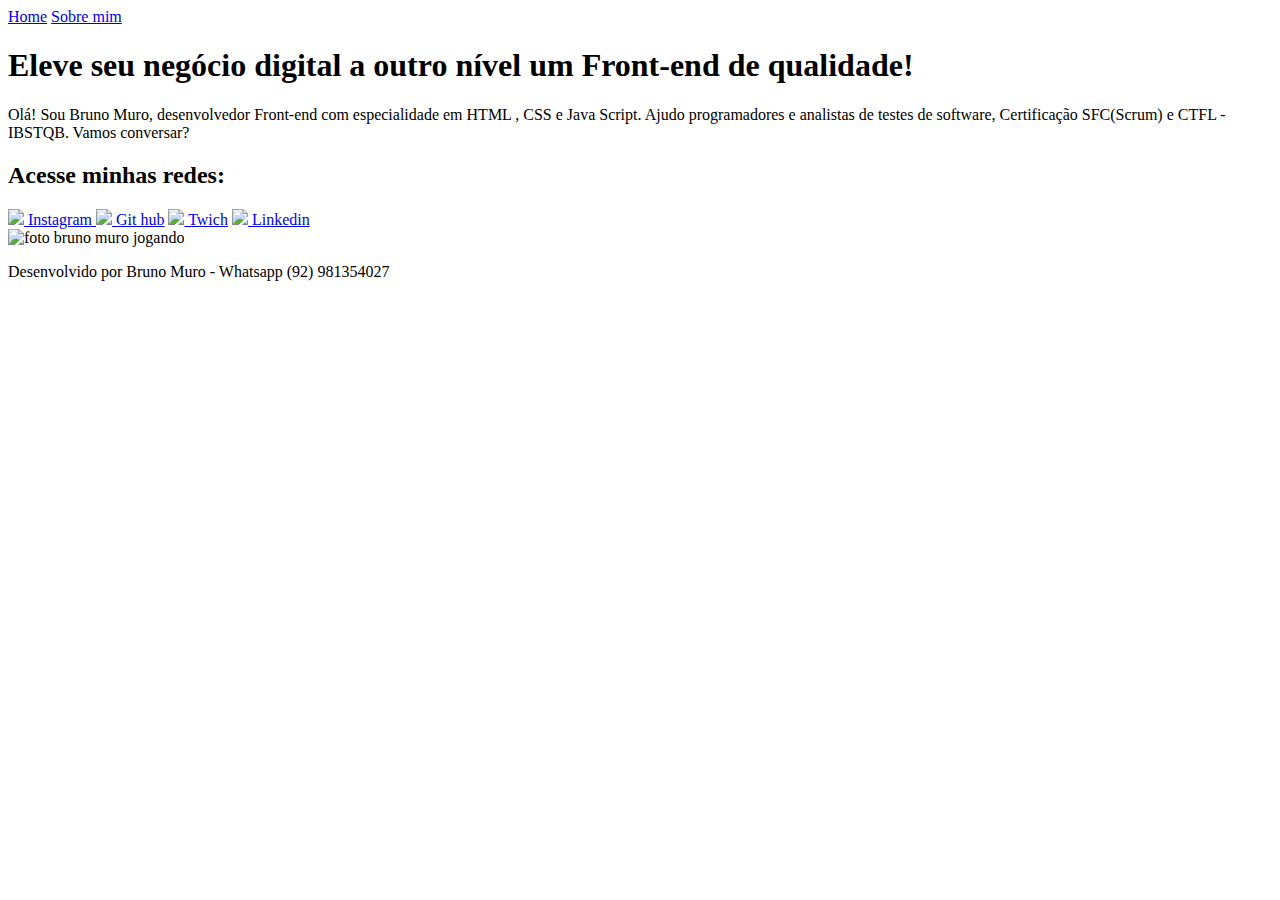
==== index.html @ 7c64b1fc "Add files via upload" ====
<!DOCTYPE html>
<html lang="pt-br">
<head>
    <meta charset="UTF-8">
    <meta http-equiv="X-UA-Compatible" content="IE=edge">
    <meta name="viewport" content="width=device-width, initial-scale=1.0">
    <title>Mureta</title>
    <link rel="stylesheet" href="C:\Alura\Portifolio\styles\style.css">
</head>
<body>
    <header class="cabecalho">
        <nav class="cabecalho__menu">
           <a class="cabecalho__menu__link" href="index.html">Home</a>
           <a class="cabecalho__menu__link" href="about.html">Sobre mim</a>
        </nav>
    </header>
    <main class ="apresentacao">
        <section class="apresentacao__conteudo">
            <h1 class="apresentacao__conteudo__titulo">Eleve seu negócio digital a outro nível 
                <strong class="titulo-destaque"> um Front-end de qualidade!</strong></h1>
            <p class="apresentacao_conteudo__texto">Olá! Sou Bruno Muro, desenvolvedor Front-end com 
            especialidade em HTML , CSS e Java Script.
            Ajudo programadores e analistas de testes de software,
            Certificação SFC(Scrum) e CTFL - IBSTQB. 
            Vamos conversar?</p>
            <div class="apresentacao__links">
                <h2 class=" apresentacao__links_subtitulo"> Acesse minhas redes:</h2>

                <a class="apresentacao__links_navegacao" href="http://instagram.com/brunomuro">
                    <img src="C:\Alura\Portifolio\assets\instagram.png"> Instagram </a>

                <a class="apresentacao__links_navegacao" href="https://github.com/BrunoMuro">
                <img src="C:\Alura\Portifolio\assets\github.png"> Git hub</a>

                <a class="apresentacao__links_navegacao" href="https://twich.tv/BrunoMuro"> 
                    <img src="C:\Alura\Portifolio\assets\twitch.png"> Twich</a>

                <a class="apresentacao__links_navegacao" href="https://www.linkedin.com/in/bruno-muro-b3a7a635/o"> 
                    <img src="C:\Alura\Portifolio\assets\linkedin.png"> Linkedin</a>

            </div>
        </section>
            <img class="imagem__gatinhas" src="C:\Alura\Portifolio\assets\thor.jpg" alt="foto bruno muro jogando">
    </main>
    <footer>
        <p class ="rodape">Desenvolvido por Bruno Muro - Whatsapp (92) 981354027 </p>
    </footer>       
</html>
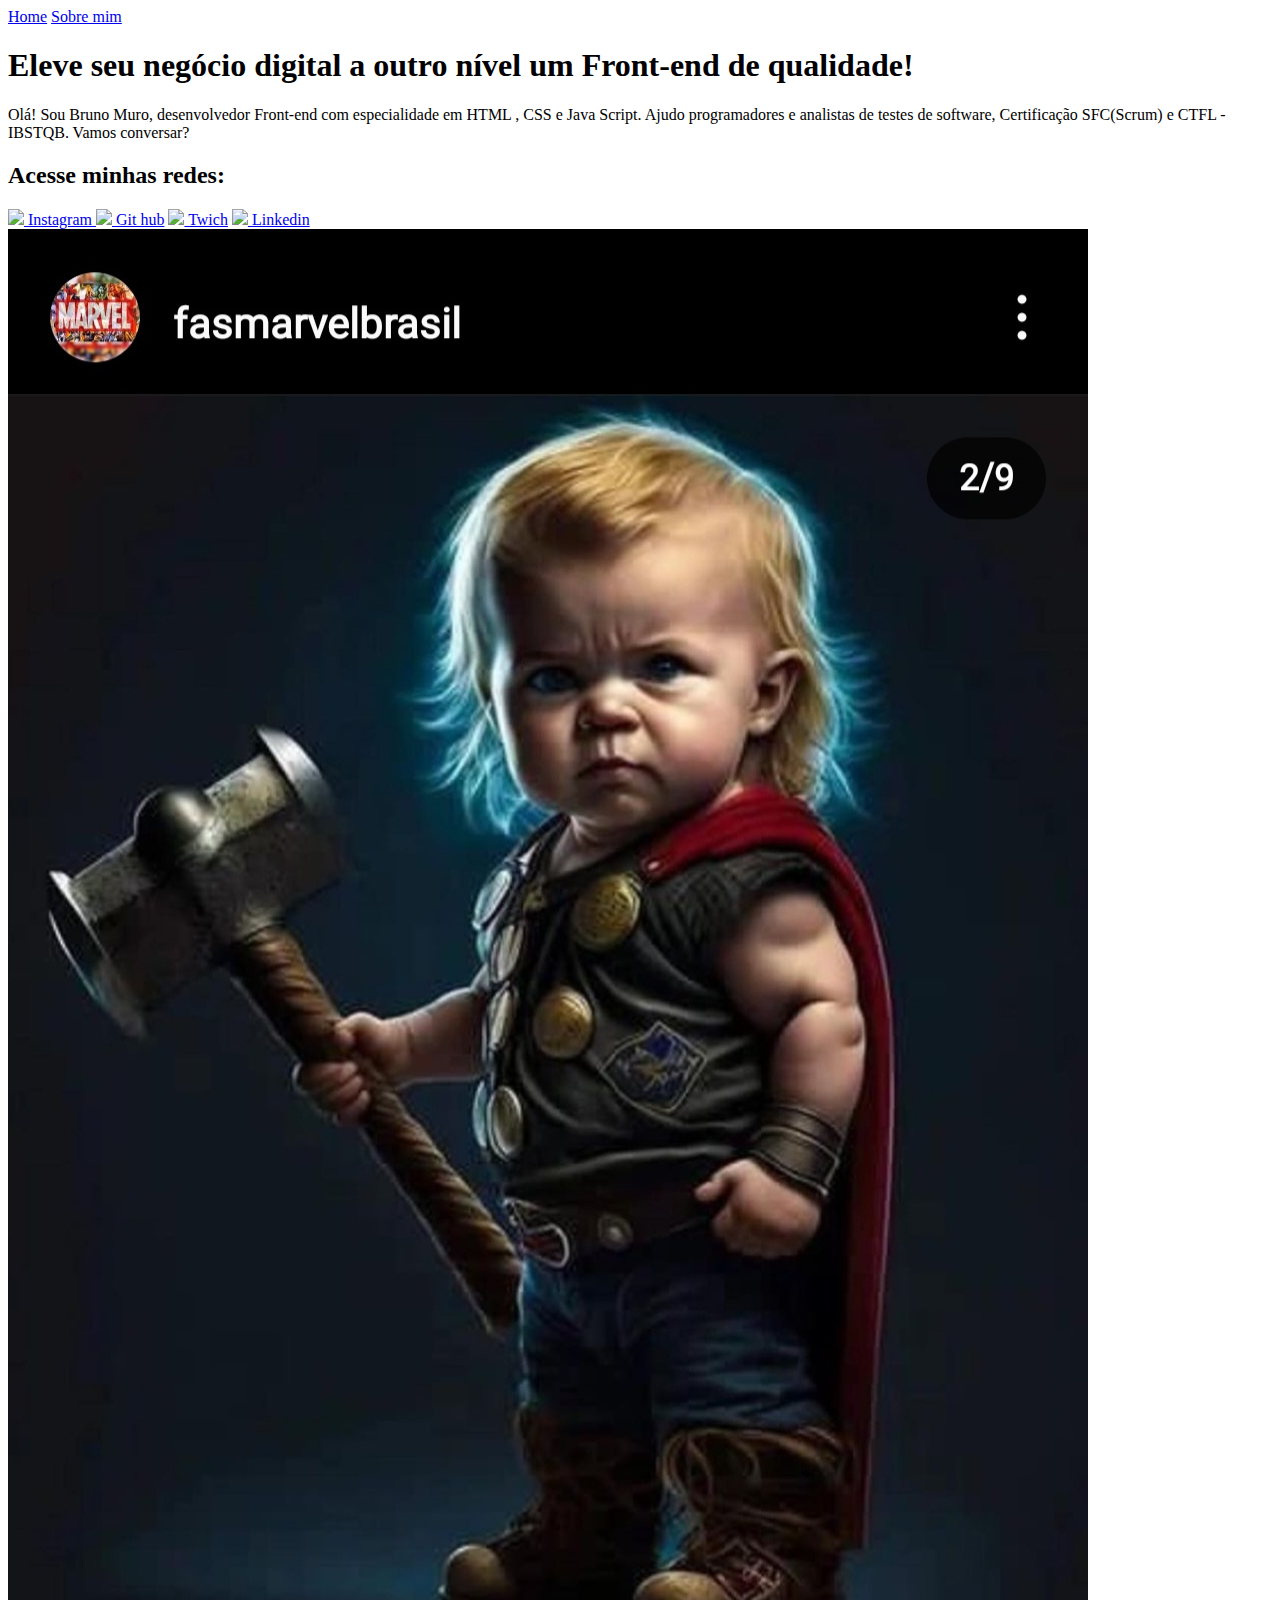
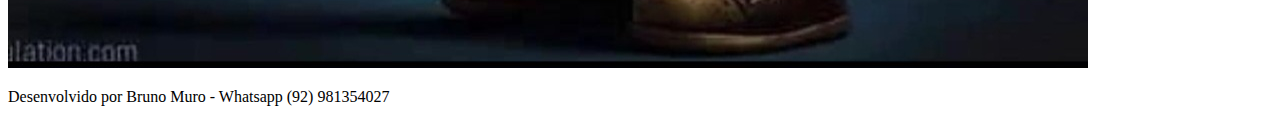
==== commit 2f314f31: "Update image path" ====
--- a/index.html
+++ b/index.html
@@ -40,9 +40,9 @@
 
             </div>
         </section>
-            <img class="imagem__gatinhas" src="C:\Alura\Portifolio\assets\thor.jpg" alt="foto bruno muro jogando">
+            <img class="imagem__gatinhas" src="./assets/thor.jpg" alt="foto bruno muro jogando">
     </main>
     <footer>
         <p class ="rodape">Desenvolvido por Bruno Muro - Whatsapp (92) 981354027 </p>
     </footer>       
-</html>+</html>
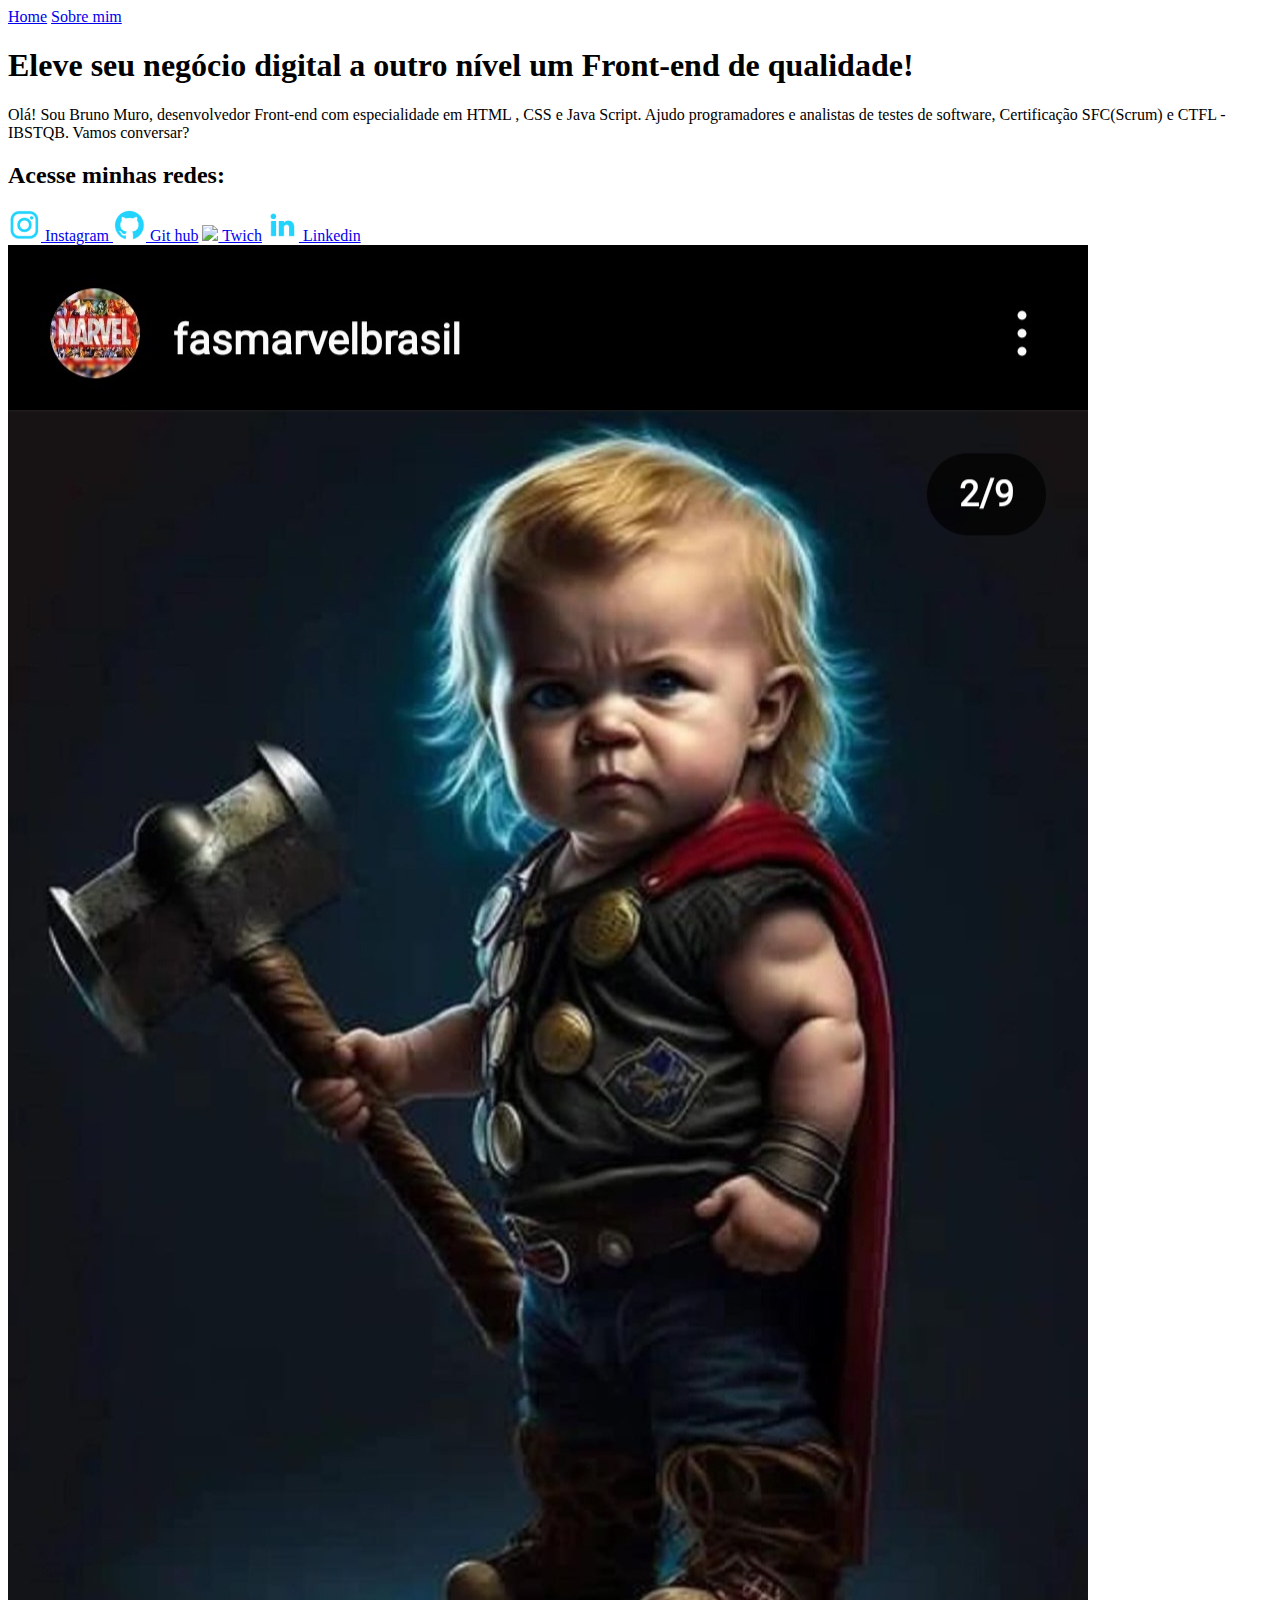
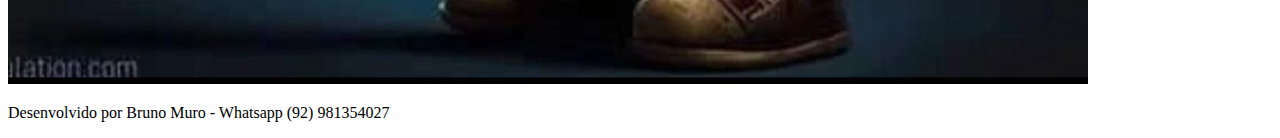
==== commit 760b6487: "Update index.html" ====
--- a/index.html
+++ b/index.html
@@ -5,13 +5,13 @@
     <meta http-equiv="X-UA-Compatible" content="IE=edge">
     <meta name="viewport" content="width=device-width, initial-scale=1.0">
     <title>Mureta</title>
-    <link rel="stylesheet" href="C:\Alura\Portifolio\styles\style.css">
+    <link rel="stylesheet" href="./styles/style.csss">
 </head>
 <body>
     <header class="cabecalho">
         <nav class="cabecalho__menu">
-           <a class="cabecalho__menu__link" href="index.html">Home</a>
-           <a class="cabecalho__menu__link" href="about.html">Sobre mim</a>
+           <a class="cabecalho__menu__link" href="./index.html">Home</a>
+           <a class="cabecalho__menu__link" href="./about.html">Sobre mim</a>
         </nav>
     </header>
     <main class ="apresentacao">
@@ -27,16 +27,16 @@
                 <h2 class=" apresentacao__links_subtitulo"> Acesse minhas redes:</h2>
 
                 <a class="apresentacao__links_navegacao" href="http://instagram.com/brunomuro">
-                    <img src="C:\Alura\Portifolio\assets\instagram.png"> Instagram </a>
+                    <img src="./assets/instagram.png"> Instagram </a>
 
                 <a class="apresentacao__links_navegacao" href="https://github.com/BrunoMuro">
-                <img src="C:\Alura\Portifolio\assets\github.png"> Git hub</a>
+                <img src="./assets/github.png"> Git hub</a>
 
                 <a class="apresentacao__links_navegacao" href="https://twich.tv/BrunoMuro"> 
-                    <img src="C:\Alura\Portifolio\assets\twitch.png"> Twich</a>
+                    <img src="./assets/twitch.pn"> Twich</a>
 
                 <a class="apresentacao__links_navegacao" href="https://www.linkedin.com/in/bruno-muro-b3a7a635/o"> 
-                    <img src="C:\Alura\Portifolio\assets\linkedin.png"> Linkedin</a>
+                    <img src="./assets/linkedin.png"> Linkedin</a>
 
             </div>
         </section>
